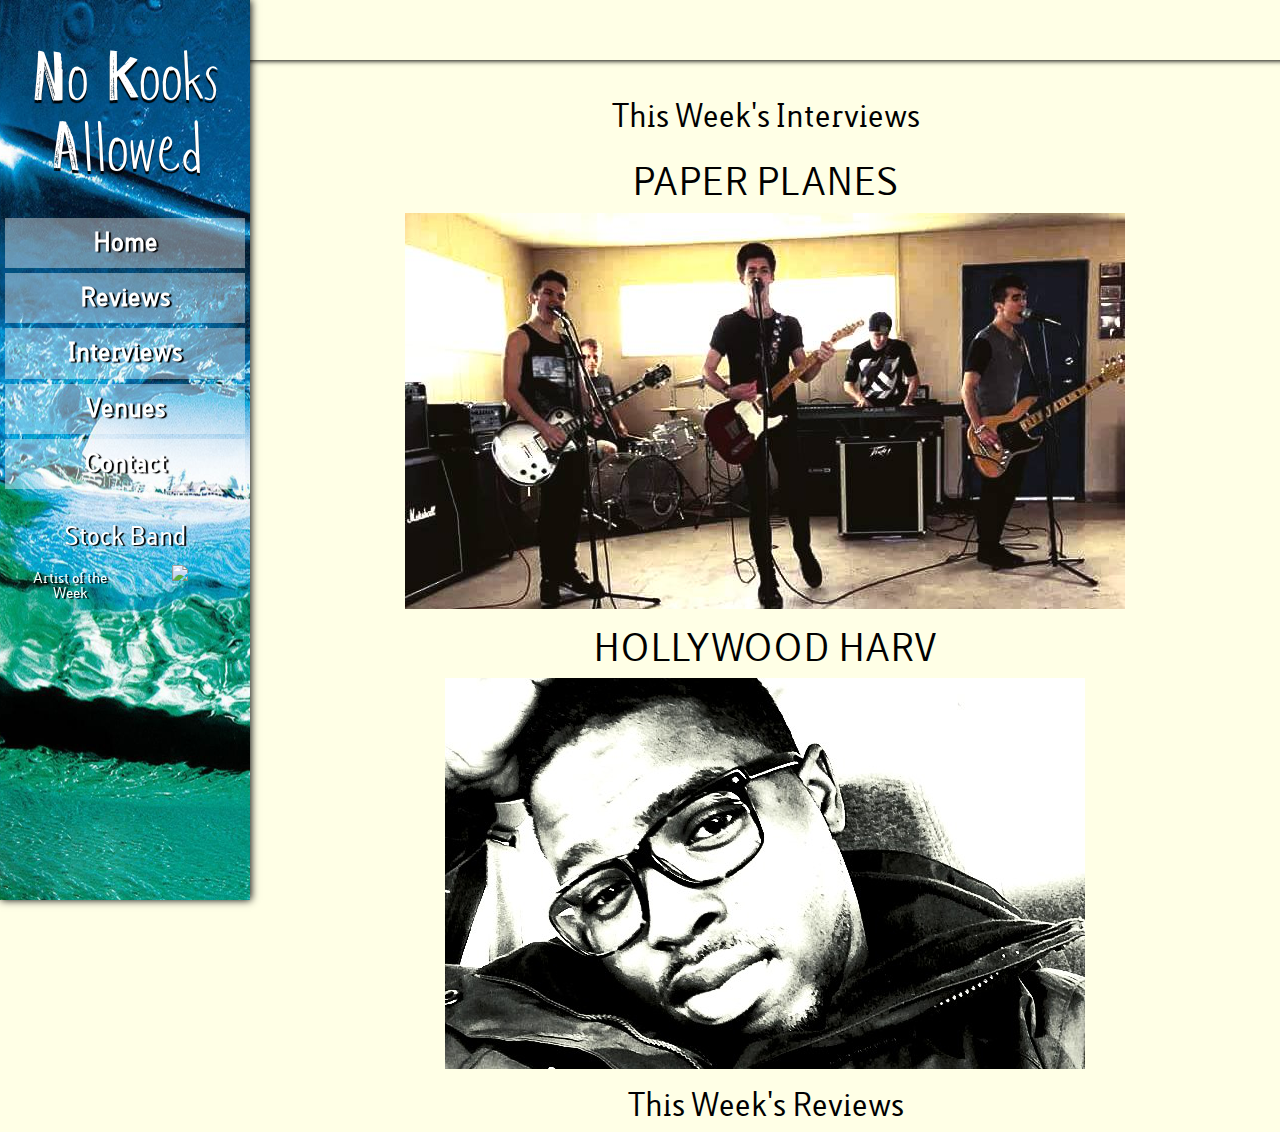
==== index.html @ 457dd2a7 "Update index.html" ====
<!DOCTYPE HTML>
<html>
<head>
  <meta name="viewport" content="width=device-width, initial-scale=1.0">
  <link rel="stylesheet" href="http://maxcdn.bootstrapcdn.com/bootstrap/3.3.6/css/bootstrap.min.css">
  <script src="https://ajax.googleapis.com/ajax/libs/jquery/1.12.0/jquery.min.js"></script>
  <script type="text/javascript" src="script.js"></script>
  <link rel="stylesheet" type="text/css" href="stylesheet.css">
</head>
<body>
<div id="wrapper">
    <div id="sidebar-wrapper">
      <p class='hapole col-xs-12 text-center' id='logo'>No Kooks Allowed</p>
        <ul class="sidebar-nav col-xs-12 text-center">
          <li class='hover lacuna sidebar-content' id='homeLink'>Home</li>
          <li class='hover lacuna sidebar-content' id='reviewsLink'>Reviews</li>
          <li class='hover lacuna sidebar-content' id='interviewsLink'>Interviews</li>
          <li class='hover lacuna sidebar-content' id='venuesLink'>Venues</li>
          <li class='hover lacuna sidebar-content' id='contactLink'>Contact</li>
        </ul>
      <div class='col-xs-12 text-center'>
        <h3 class='text-center lacuna shadow'>Stock Band</h3>
        <img class='xol-xs-6' id='artistOfTheWeek' src='http://coolstockphoto.com/wp-content/uploads/symbiostock_rf_content/12114-cool-musical-band-posing.jpg'></img>
        <h5 class='col-xs-6 text-center lacuna shadow aotwText'>Artist of the Week</h5>
      </div>
    </div>
    <div id='topNav'>
      
    </div>
    <div id="page-content-wrapper">
      <div class="page-content">
        <div class="container">
          <div class='test'></div>
        </div>
      </div>
    </div>
</div>
</body>
</html>
---- stylesheet.css ----
body {
  background-color: rgb(255,255,230);
  background-attachment: fixed;
  background-size: 100% 100%;
  background-repeat: no-repeat;
  color: black;
}
#logo {
  color: white;
  margin: 40px 0 30px 0;
  font-size: 50px;
  text-shadow: 0px 3px 1px black;
}
.shadow {
  text-shadow: 2px 1px 1px black;
}
#topNav {
  position: fixed;
  background: url(https://pixabay.com/static/uploads/photo/2016/03/03/17/25/wood-1234667_960_720.jpg);
  height: 60px;
  width: 120vw;
  z-index: 999;
  box-shadow: 0px 1px 5px black;
}

#wrapper {
  padding-left: 20vh;
  transition: all 0.4s ease 0s;
}

#sidebar-wrapper {
  margin-left: -250px;
  left: 250px;
  width: 250px;
  color: white;
  background: url('waves2.jpg');
  background-size: 125% 100%;
  background-repeat: no-repeat;
  position: fixed;
  height: 100%;
  z-index: 1000;
  transition: all 0.4s ease 0s;
  box-shadow: 1px 0px 8px black;
}

#page-content-wrapper {
  width: 100%;
}

.sidebar-nav {
  width: 250px;
  list-style: none;
  margin: 0, 0, 20px, 0;
  padding: 0;
}
.sidebar-content {
  font-size: 24px;
  background-color: rgba(255,255,255,.4);
  margin: 5px;
  padding: 8px;
  cursor: pointer;
  font-weight: bold;
  z-index: 1010;
  text-shadow: 2px 1px 1px black;
}

#artistOfTheWeek {
  margin-top: 2px;
  width: 225px;
}

@media (max-width:767px) {

    #wrapper {
      padding-left: 0;
    }
}

@font-face {
    font-family: "hapole";
    src: url('Fonts/hapole_marker.ttf') format("truetype");
}
@font-face {
    font-family: 'lacuna';
    src: url('Fonts/LACURG__.TTF') format("truetype");
}
.lacuna {
  font-family: 'lacuna', Arial;
}
.hapole { 
    font-family: "hapole", Arial;
}

/* ----------------------------- HOME PAGE ------------------------------ */

#homeTitle {
  margin-top: 100px;
}

/* --------------------------- CONTACT PAGE ----------------------------- */

.contact {
  font-size: 60px;
  margin-top: 30vh;
}

#contactButton {
  margin: 40px;
  background-color: rgb(100,100,255);
  width: 100px;
  height: 30px;
  border-style: none;
}

/*---------------------------- VENUES PAGE --------------------------------*/
#accordion {
    margin-top: 20vh;
    list-style: none;
    width: 170px;
}
#accordion div {
    display: block;
    background-color: rgb(100, 255, 100);
    height: 50px;
    width: 15vw;
    font-weight: bold;
    margin: 2px;
    cursor: pointer;
}
#accordion ul {
    list-style: none;
    padding: 0 0 0 0;
    display: none;
}
#accordion ul li {
    width: 75vw;
    font-weight: normal;
    cursor: auto;
    background-color: #fff;
    padding: 5px;
}
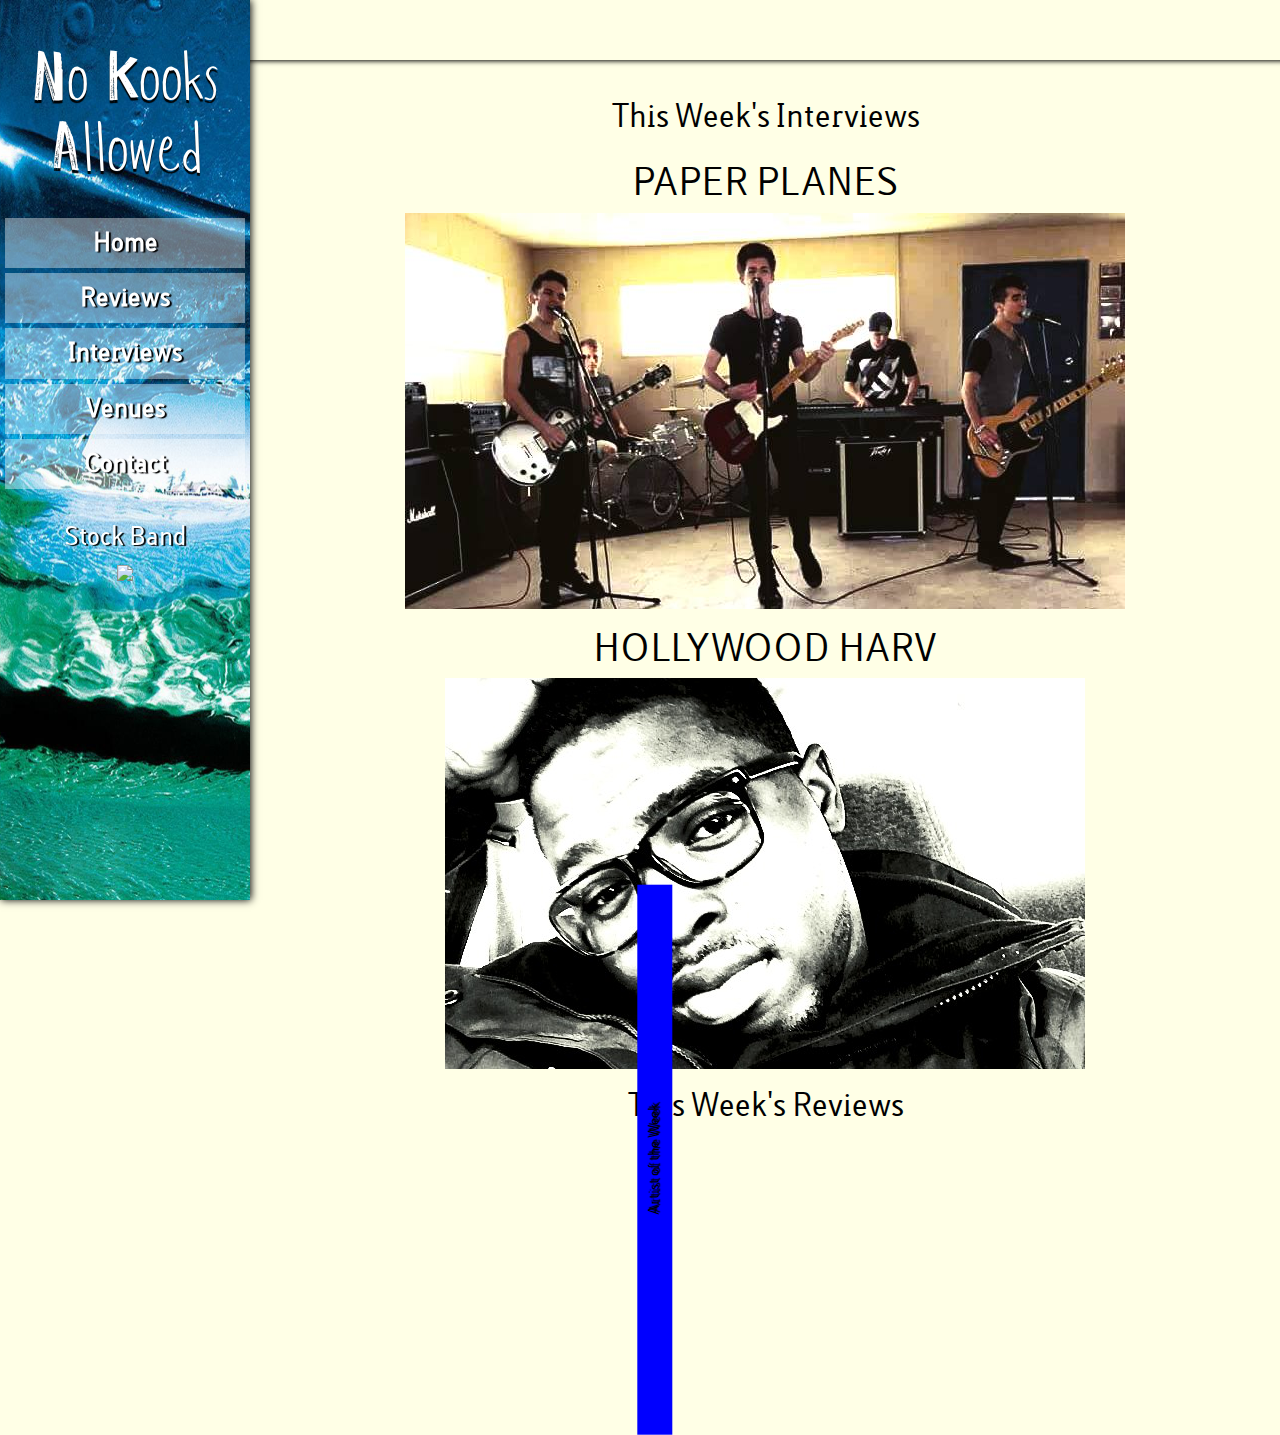
==== commit c1a28bec: "Update index.html" ====
--- a/index.html
+++ b/index.html
@@ -21,7 +21,6 @@
       <div class='col-xs-12 text-center'>
         <h3 class='text-center lacuna shadow'>Stock Band</h3>
         <img class='xol-xs-6' id='artistOfTheWeek' src='http://coolstockphoto.com/wp-content/uploads/symbiostock_rf_content/12114-cool-musical-band-posing.jpg'></img>
-        <h5 class='col-xs-6 text-center lacuna shadow aotwText'>Artist of the Week</h5>
       </div>
     </div>
     <div id='topNav'>
@@ -34,6 +33,7 @@
         </div>
       </div>
     </div>
+    <h5 class='col-xs-6 text-center lacuna shadow aotwText'>Artist of the Week</h5>
 </div>
 </body>
 </html>
--- a/stylesheet.css
+++ b/stylesheet.css
@@ -67,6 +67,15 @@
 #artistOfTheWeek {
   margin-top: 2px;
   width: 225px;
+}
+
+.aotwText {
+  background-color: blue;
+  padding: 10px;
+  margin-bottom: 100px;
+  margin-left: 200px;
+  transform: rotate(270deg);
+  z-index: 900;
 }
 
 @media (max-width:767px) {
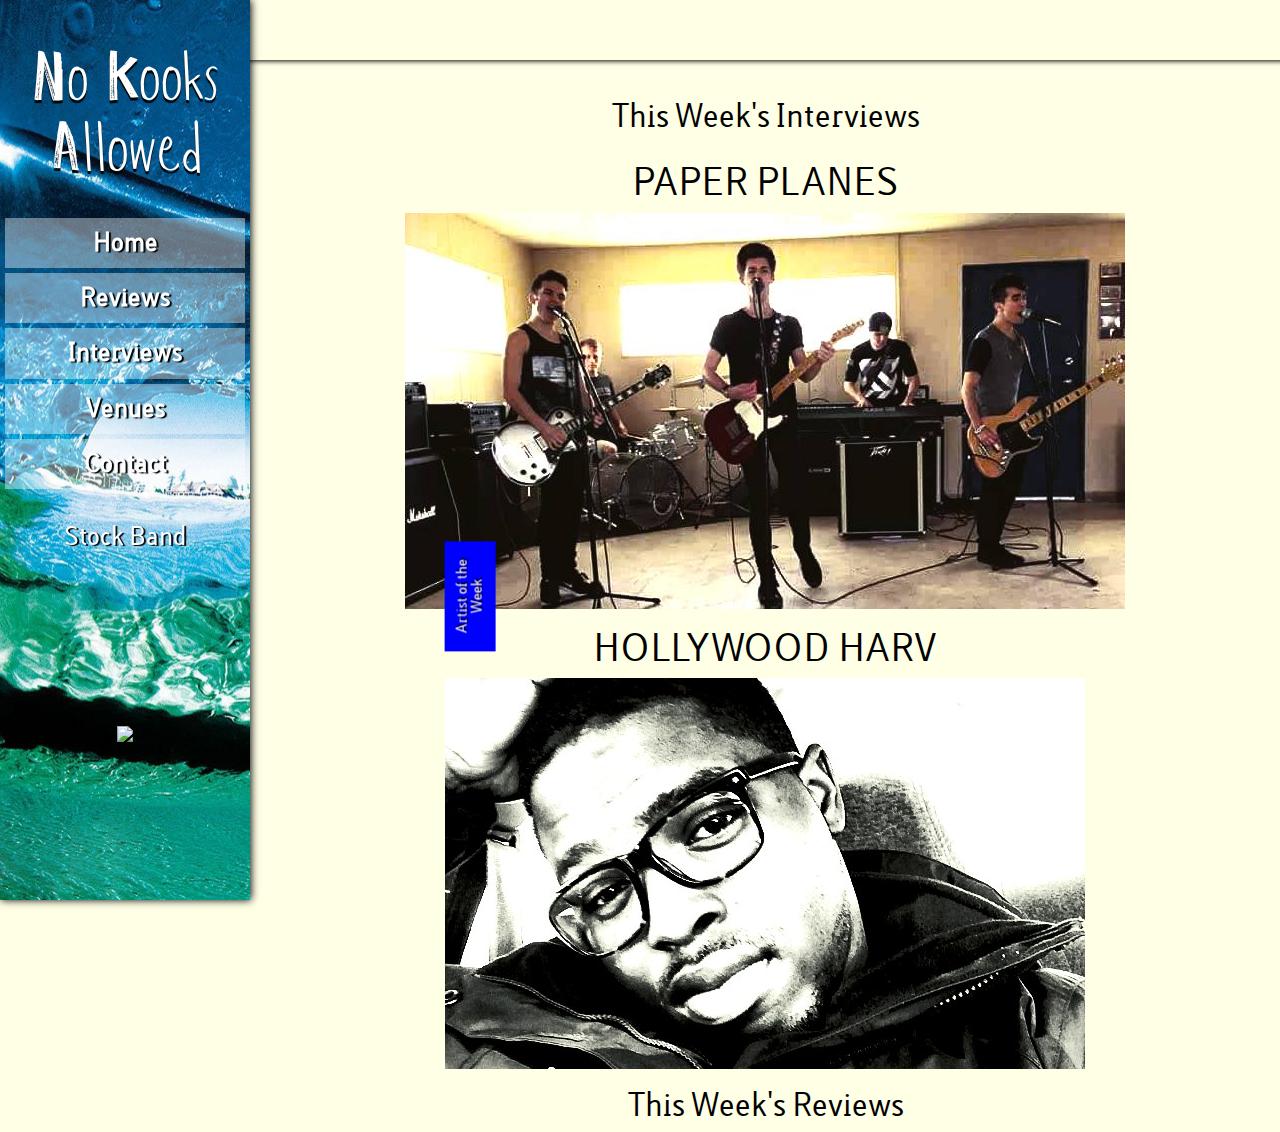
==== commit 46c1df5d: "Update index.html" ====
--- a/index.html
+++ b/index.html
@@ -20,6 +20,7 @@
         </ul>
       <div class='col-xs-12 text-center'>
         <h3 class='text-center lacuna shadow'>Stock Band</h3>
+        <h5 class='col-xs-6 text-center lacuna shadow aotwText'>Artist of the Week</h5>
         <img class='xol-xs-6' id='artistOfTheWeek' src='http://coolstockphoto.com/wp-content/uploads/symbiostock_rf_content/12114-cool-musical-band-posing.jpg'></img>
       </div>
     </div>
@@ -33,7 +34,6 @@
         </div>
       </div>
     </div>
-    <h5 class='col-xs-6 text-center lacuna shadow aotwText'>Artist of the Week</h5>
 </div>
 </body>
 </html>
--- a/stylesheet.css
+++ b/stylesheet.css
@@ -73,7 +73,7 @@
   background-color: blue;
   padding: 10px;
   margin-bottom: 100px;
-  margin-left: 200px;
+  margin-left: 400px;
   transform: rotate(270deg);
   z-index: 900;
 }
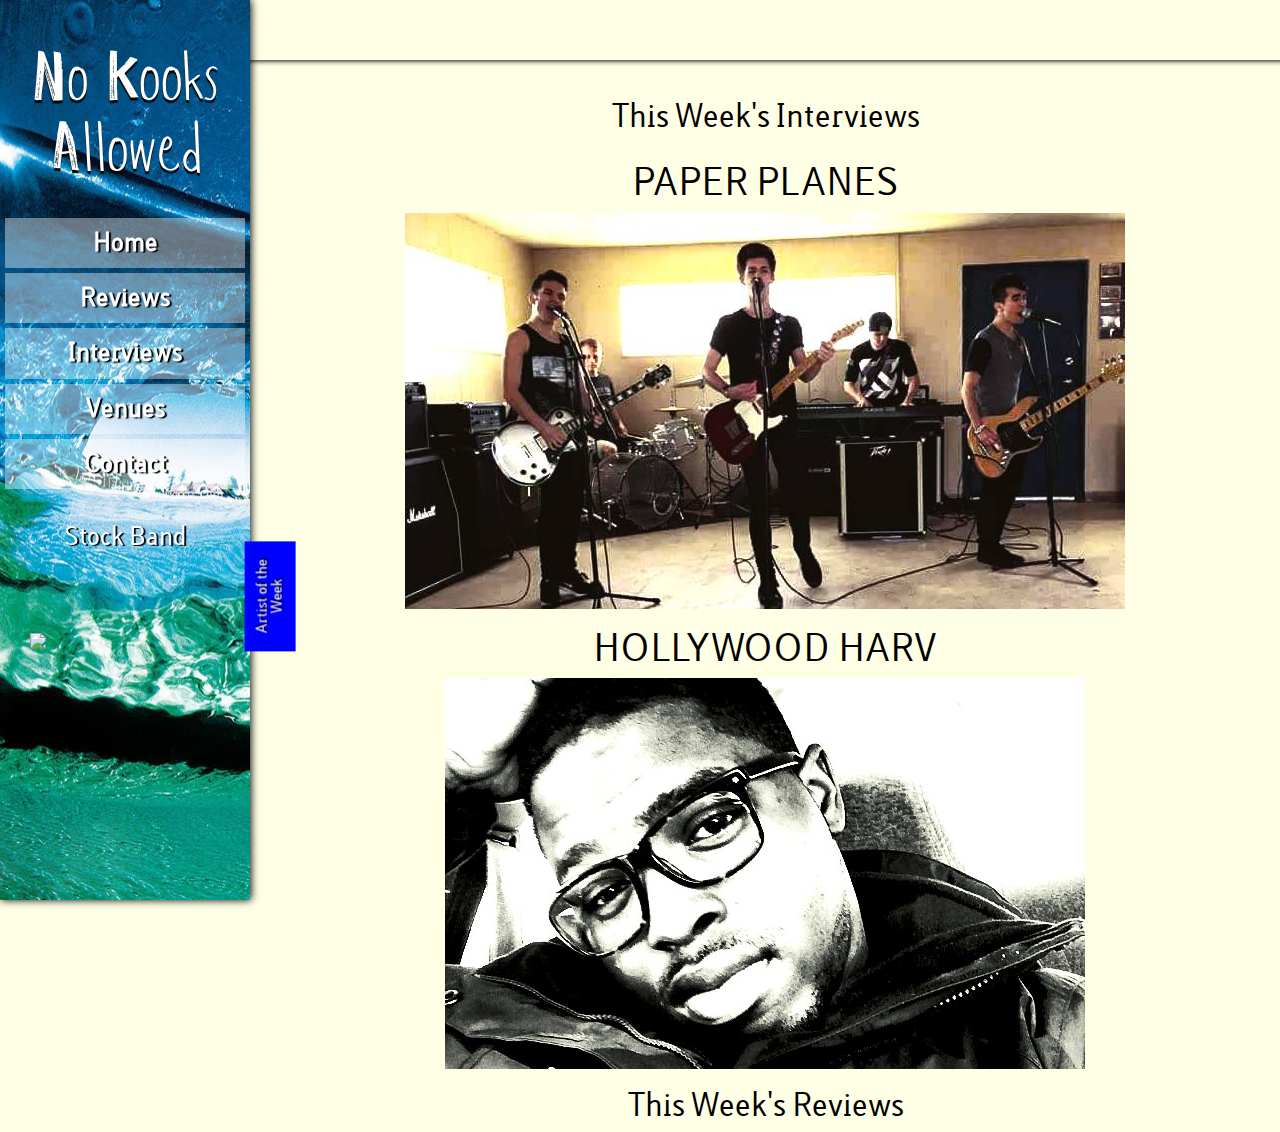
==== commit 65fbe319: "Update index.html" ====
--- a/index.html
+++ b/index.html
@@ -21,7 +21,7 @@
       <div class='col-xs-12 text-center'>
         <h3 class='text-center lacuna shadow'>Stock Band</h3>
         <h5 class='col-xs-6 text-center lacuna shadow aotwText'>Artist of the Week</h5>
-        <img class='xol-xs-6' id='artistOfTheWeek' src='http://coolstockphoto.com/wp-content/uploads/symbiostock_rf_content/12114-cool-musical-band-posing.jpg'></img>
+        <img class='col-xs-6' id='artistOfTheWeek' src='http://coolstockphoto.com/wp-content/uploads/symbiostock_rf_content/12114-cool-musical-band-posing.jpg'></img>
       </div>
     </div>
     <div id='topNav'>
--- a/stylesheet.css
+++ b/stylesheet.css
@@ -72,8 +72,7 @@
 .aotwText {
   background-color: blue;
   padding: 10px;
-  margin-bottom: 100px;
-  margin-left: 400px;
+  margin-left: 200px;
   transform: rotate(270deg);
   z-index: 900;
 }
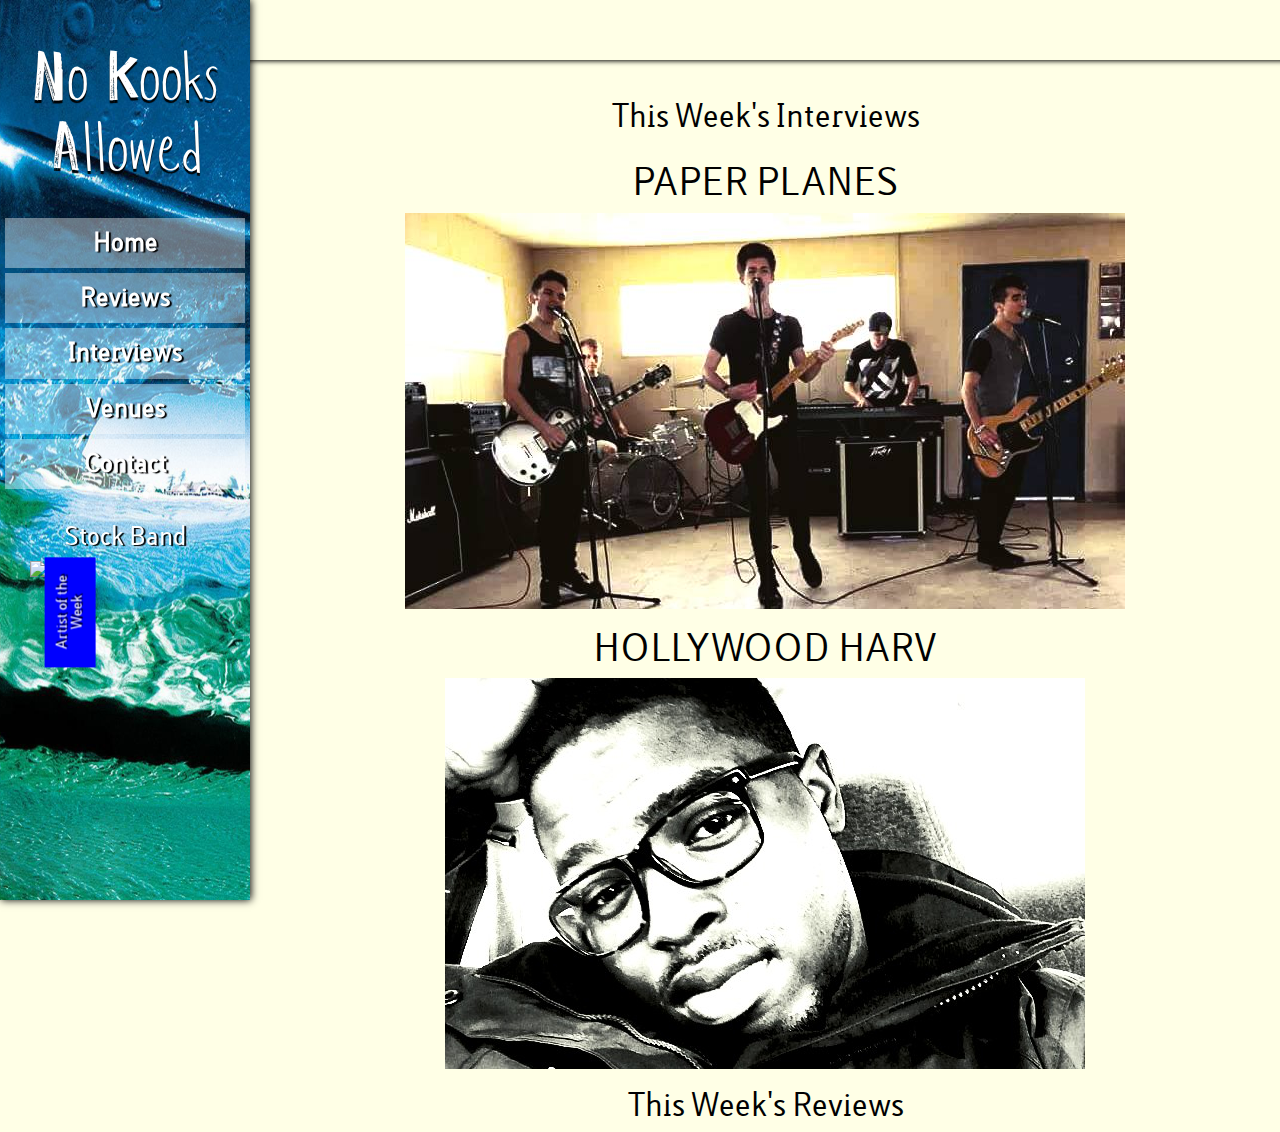
==== commit 703493ff: "Update index.html" ====
--- a/index.html
+++ b/index.html
@@ -20,8 +20,8 @@
         </ul>
       <div class='col-xs-12 text-center'>
         <h3 class='text-center lacuna shadow'>Stock Band</h3>
+        <img class='col-xs-6' id='artistOfTheWeek' src='http://coolstockphoto.com/wp-content/uploads/symbiostock_rf_content/12114-cool-musical-band-posing.jpg'></img>
         <h5 class='col-xs-6 text-center lacuna shadow aotwText'>Artist of the Week</h5>
-        <img class='col-xs-6' id='artistOfTheWeek' src='http://coolstockphoto.com/wp-content/uploads/symbiostock_rf_content/12114-cool-musical-band-posing.jpg'></img>
       </div>
     </div>
     <div id='topNav'>
--- a/stylesheet.css
+++ b/stylesheet.css
@@ -65,14 +65,12 @@
 }
 
 #artistOfTheWeek {
-  margin-top: 2px;
-  width: 225px;
+  width: 250px;
 }
 
 .aotwText {
   background-color: blue;
   padding: 10px;
-  margin-left: 200px;
   transform: rotate(270deg);
   z-index: 900;
 }
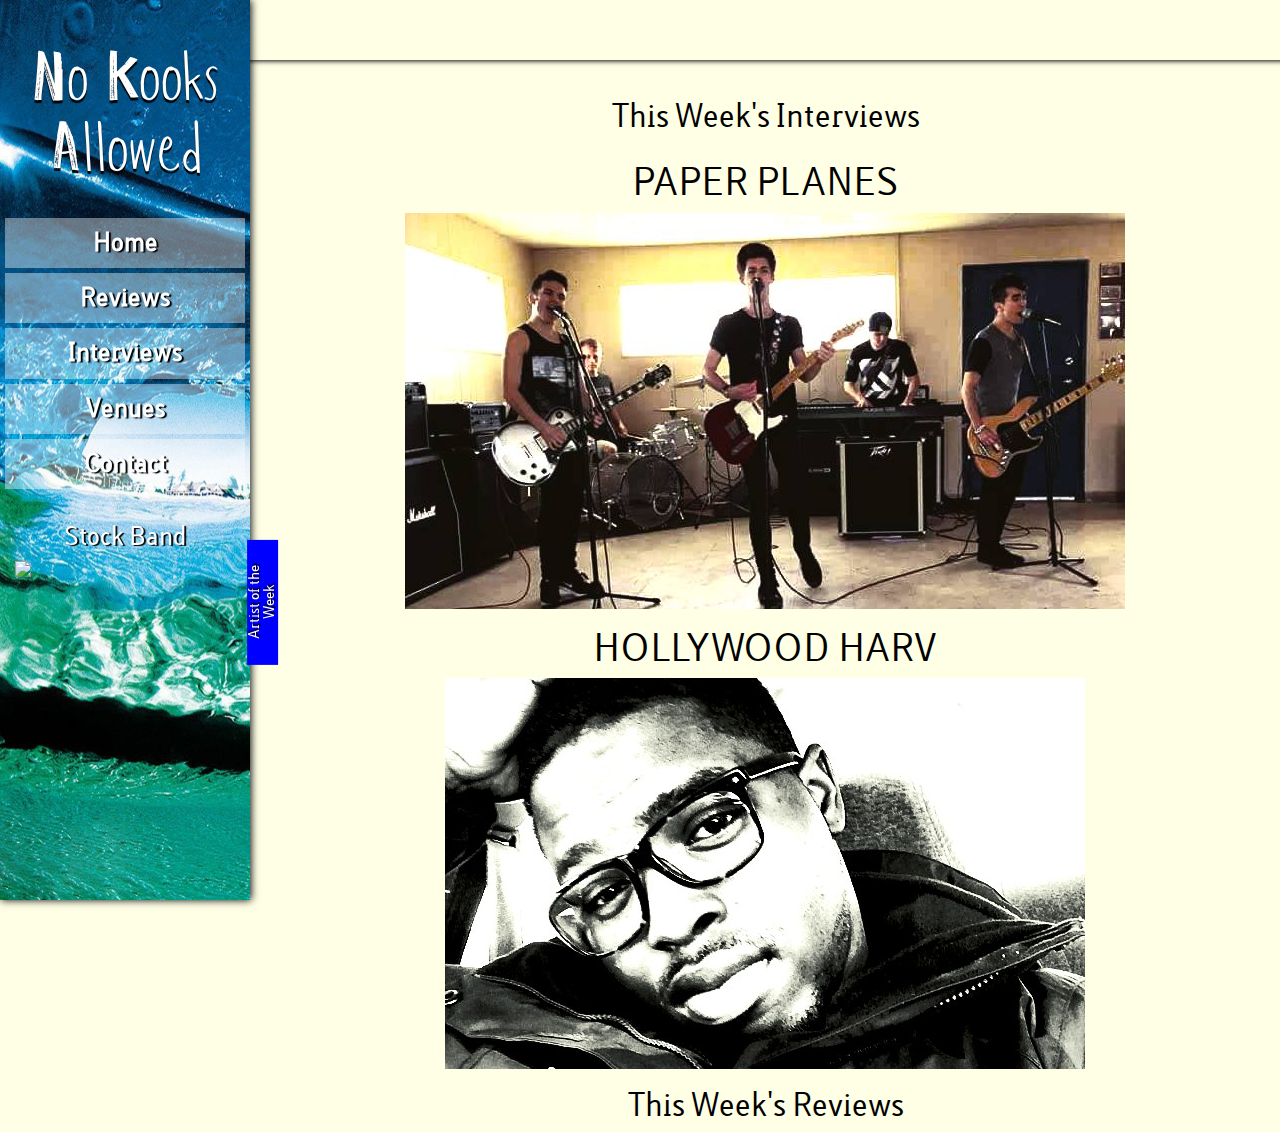
==== commit 96d2910c: "Update index.html" ====
--- a/index.html
+++ b/index.html
@@ -20,8 +20,10 @@
         </ul>
       <div class='col-xs-12 text-center'>
         <h3 class='text-center lacuna shadow'>Stock Band</h3>
-        <img class='col-xs-6' id='artistOfTheWeek' src='http://coolstockphoto.com/wp-content/uploads/symbiostock_rf_content/12114-cool-musical-band-posing.jpg'></img>
-        <h5 class='col-xs-6 text-center lacuna shadow aotwText'>Artist of the Week</h5>
+        <div class='row'>
+          <img class='col-xs-6' id='artistOfTheWeek' src='http://coolstockphoto.com/wp-content/uploads/symbiostock_rf_content/12114-cool-musical-band-posing.jpg'></img>
+          <h5 class='col-xs-6 text-center lacuna shadow aotwText'>Artist of the Week</h5>
+        </div>
       </div>
     </div>
     <div id='topNav'>
--- a/stylesheet.css
+++ b/stylesheet.css
@@ -69,8 +69,8 @@
 }
 
 .aotwText {
+  margin-left: 200px;
   background-color: blue;
-  padding: 10px;
   transform: rotate(270deg);
   z-index: 900;
 }
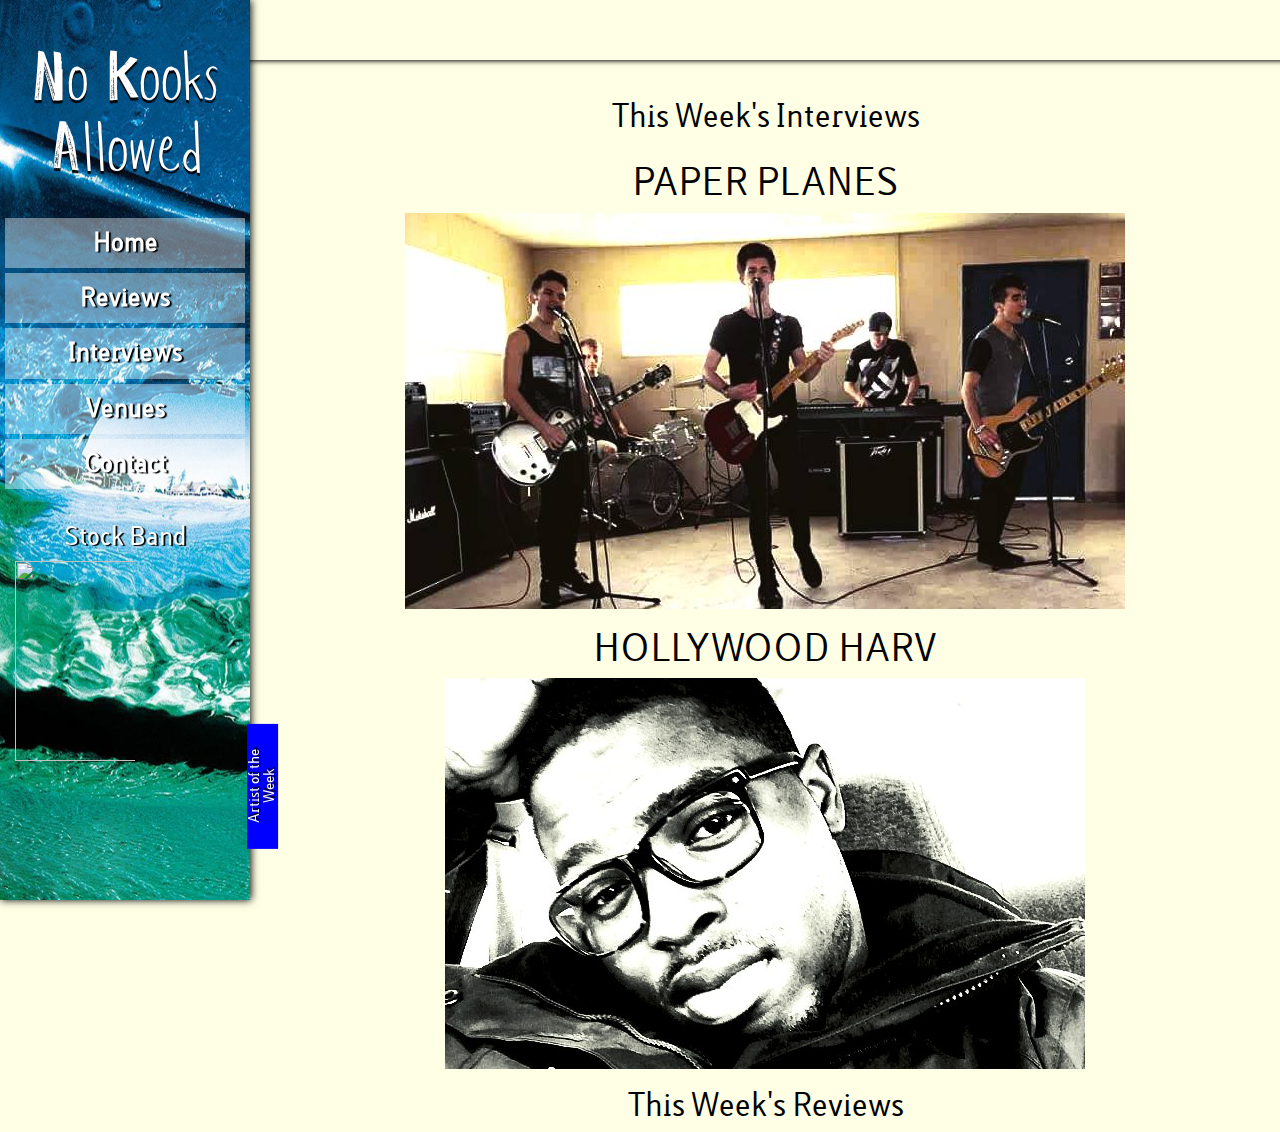
==== commit 72ddbc74: "Update index.html" ====
--- a/index.html
+++ b/index.html
@@ -22,7 +22,7 @@
         <h3 class='text-center lacuna shadow'>Stock Band</h3>
         <div class='row'>
           <img class='col-xs-6' id='artistOfTheWeek' src='http://coolstockphoto.com/wp-content/uploads/symbiostock_rf_content/12114-cool-musical-band-posing.jpg'></img>
-          <h5 class='col-xs-6 text-center lacuna shadow aotwText'>Artist of the Week</h5>
+          <h5 class='col-xs-6 lacuna shadow aotwText'>Artist of the Week</h5>
         </div>
       </div>
     </div>
--- a/stylesheet.css
+++ b/stylesheet.css
@@ -65,7 +65,8 @@
 }
 
 #artistOfTheWeek {
-  width: 250px;
+  width: 150px;
+  height: 200px;
 }
 
 .aotwText {
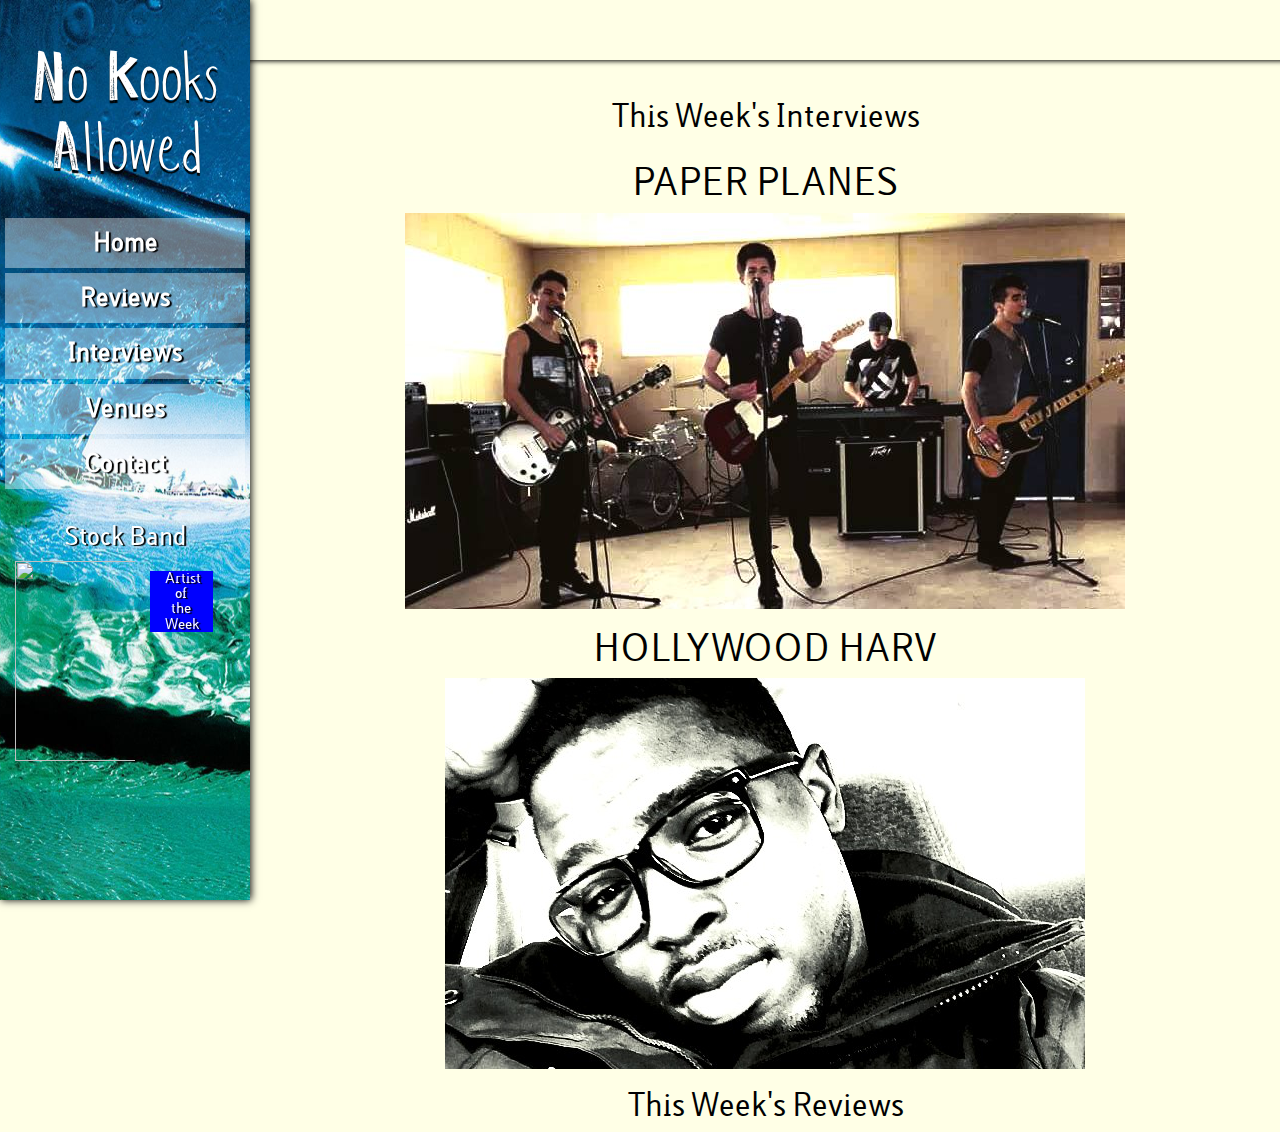
==== commit 6892044a: "Update index.html" ====
--- a/index.html
+++ b/index.html
@@ -21,8 +21,8 @@
       <div class='col-xs-12 text-center'>
         <h3 class='text-center lacuna shadow'>Stock Band</h3>
         <div class='row'>
-          <img class='col-xs-6' id='artistOfTheWeek' src='http://coolstockphoto.com/wp-content/uploads/symbiostock_rf_content/12114-cool-musical-band-posing.jpg'></img>
-          <h5 class='col-xs-6 lacuna shadow aotwText'>Artist of the Week</h5>
+          <img class='col-xs-3' id='artistOfTheWeek' src='http://coolstockphoto.com/wp-content/uploads/symbiostock_rf_content/12114-cool-musical-band-posing.jpg'></img>
+          <h5 class='col-xs-3 lacuna shadow aotwText'>Artist of the Week</h5>
         </div>
       </div>
     </div>
--- a/stylesheet.css
+++ b/stylesheet.css
@@ -70,9 +70,8 @@
 }
 
 .aotwText {
-  margin-left: 200px;
   background-color: blue;
-  transform: rotate(270deg);
+  
   z-index: 900;
 }
 
